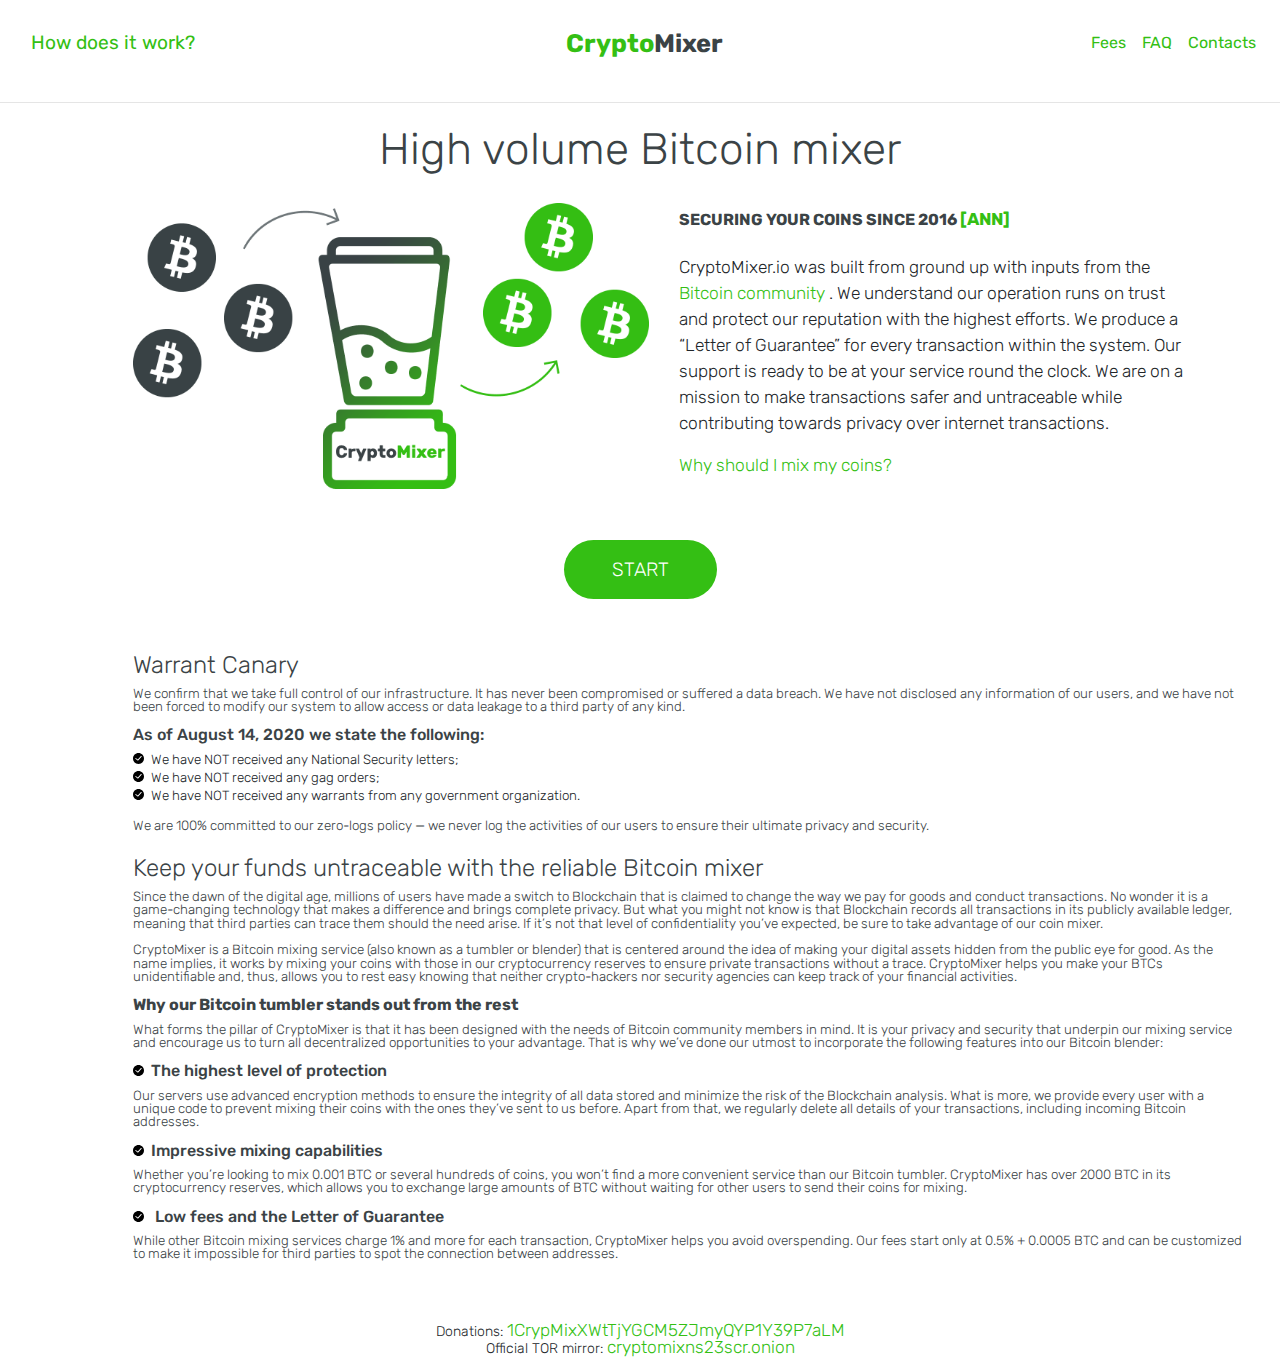
==== index.html @ e3369b70 "bitcoin" ====
<!DOCTYPE html>
<html lang="en">
<head>
  <meta charset="UTF-8">
  <meta name="viewport" content="width=device-width, initial-scale=1.0">
  <meta http-equiv="X-UA-Compatible" content="ie=edge">
  <title>Bitcoin Mixer</title>
  <!--favicon-icon-->
  <link rel="shortcut icon" href="img/favicon.ico" type="image/x-icon">
<!--font-Awasome-->
<link rel="stylesheet" href="css/font-awesome.min.css">
  <!-- bootstrap style -->
  <link rel="stylesheet" href="css/bootstrap.min.css">
 <!-- My Custom css stylesheet -->
 <link rel="stylesheet" href="css/style.css">
</head>
<body>
  <nav class="navbar navbar-expand-lg navbar-white bg-white py-2 ">
    <div class="col-lg-5 header-tittle">
      <a href="#" class="d-none d-lg-block">How does it work?</a>
    </div>
    <div class="col-lg-2 col-sm-12 my-header">
      <a class="navbar-brand " href="index.html"><span class="green">Crypto</span><span>Mixer</span></a>
      <button class="navbar-toggler" type="button" data-toggle="collapse" data-target="#navbarNab">
        <span> <i class="fa fa-bars"></i></span>
    </button>
    </div>
      <div class=" collapse navbar-collapse" id="navbarNab">
        <hr>
        <ul class="navbar-nav">
          <li class="nav-item why">
            <a class="nav-link" href="how.html">How does it work? </a>
          </li>
          <li class="nav-item why">
            <a class="nav-link" href="why.html">Why should I mix my coins</a>
          </li>
          <li class="nav-item active ">
            <a class="nav-link" href="fee.html">Fees</a>
          </li>
          <li class="nav-item">
            <a class="nav-link" href="faq.html">FAQ</a>
          </li>
          <li class="nav-item">
            <a class="nav-link" href="#">Contacts</a>
          </li>
        </ul>
      </div>
  </nav>
<hr>
  <!-- Header-Section -->
<div id="heading-section">
  <div class="container ">
    <h1 class="text-center mt-4 mb-3 heading">High volume Bitcoin mixer</h1>
    <div class="row pl-5 ">
      <div class="col-lg-6">
        <img src="img/index3.png" alt="" class="img-fluid my-3">
      </div>
      <div class="col-lg-6 mt-4">
        <h3 class="heading-tittle">SECURING YOUR COINS SINCE 2016 <a href="#" class="link">[ANN]</a></h3>
        <p class="discription">CryptoMixer.io was built from ground up with inputs from the <a href="#">Bitcoin community</a> . We understand our operation runs on trust and protect our reputation with the highest efforts. We produce a “Letter of Guarantee” for every transaction within the system. Our support is ready to be at your service round the clock. We are on a mission to make transactions safer and untraceable while contributing towards privacy over internet transactions.</p>
        <a href="#" class="link">Why should I mix my coins?</a>
      </div>
    </div>

    <div class="text-center my-5">
      <a href="" class="btn-lg btn-success my-btn">Start</a>
    </div>
  </div>
</div>


<!-- Main Container Start -->
<div class="container">
  <div class="row">
    <div class="col-lg-12 mx-5">
      <section class="section-1">
        <h4 class="tittle1">Warrant Canary</h4>
        <p class="seo">We confirm that we take full control of our infrastructure. It has never been compromised or suffered a data breach. We have not disclosed any information of our users, and we have not been forced to modify our system to allow access or data leakage to a third party of any kind.</p>
        <h3 class="august">As of August 14, 2020 we state the following:</h3>
          <ul class="my-content">
            <li class="li">We have NOT received any National Security letters;</li>
            <li class="li">We have NOT received any gag orders;</li>
            <li class="li">We have NOT received any warrants from any government organization.</li>
          </ul>
        <p class="seo mt-3">We are 100% committed to our zero-logs policy — we never log the activities of our users to ensure their ultimate privacy and security.</p>
      </section>
      <section class="section-2">
        <h4 class="tittle1 mt-4">Keep your funds untraceable with the reliable Bitcoin mixer</h4>
        <p class="seo"> Since the dawn of the digital age, millions of users have made a switch to Blockchain that is claimed to change the way we pay for goods and conduct transactions. No wonder it is a game-changing technology that makes a difference and brings complete privacy. But what you might not know is that Blockchain records all transactions in its publicly available ledger, meaning that third parties can trace them should the need arise. If it’s not that level of confidentiality you’ve expected, be sure to take advantage of our coin mixer.</p>
        <p class="seo">CryptoMixer is a Bitcoin mixing service (also known as a tumbler or blender) that is centered around the idea of making your digital assets hidden from the public eye for good. As the name implies, it works by mixing your coins with those in our cryptocurrency reserves to ensure private transactions without a trace. CryptoMixer helps you make your BTCs unidentifiable and, thus, allows you to rest easy knowing that neither crypto-hackers nor security agencies can keep track of your financial activities.</p>
      </section>
      <section class="section-3 pb-5">
        <h5 class="seo1">Why our Bitcoin tumbler stands out from the rest</h5>
        <p class="seo">What forms the pillar of CryptoMixer is that it has been designed with the needs of Bitcoin community members in mind. It is your privacy and security that underpin our mixing service and encourage us to turn all decentralized opportunities to your advantage. That is why we’ve done our utmost to incorporate the following features into our Bitcoin blender:</p>
        <ul class="list-unstyled">
          <li class="strong">The highest level of protection</li>
          <p class="seo">Our servers use advanced encryption methods to ensure the integrity of all data stored and minimize the risk of the Blockchain analysis. What is more, we provide every user with a unique code to prevent mixing their coins with the ones they’ve sent to us before. Apart from that, we regularly delete all details of your transactions, including incoming Bitcoin addresses.</p>
          <li class="strong">Impressive mixing capabilities</li>
          <p class="seo">Whether you’re looking to mix 0.001 BTC or several hundreds of coins, you won’t find a more convenient service than our Bitcoin tumbler. CryptoMixer has over 2000 BTC in its cryptocurrency reserves, which allows you to exchange large amounts of BTC without waiting for other users to send their coins for mixing.</p>
          <li class="strong"> Low fees and the Letter of Guarantee</li>
          <p class="seo">While other Bitcoin mixing services charge 1% and more for each transaction, CryptoMixer helps you avoid overspending. Our fees start only at 0.5% + 0.0005 BTC and can be customized to make it impossible for third parties to spot the connection between addresses.</p>
        </ul>
      </section>
    </div>
  </div>
</div>







 <!-- end of container -->
 <footer class="text-center px-2">
   <p class="footer-3">Donations: <a href="" class="link">1CrypMixXWtTjYGCM5ZJmyQYP1Y39P7aLM</a></p>
   <p class="footer-3">Official TOR mirror: <a href="" class="link">cryptomixns23scr.onion</a></p>
 </footer>











 <!-- bootstrap javascript style -->
 <script src="https://code.jquery.com/jquery-3.5.1.slim.min.js" integrity="sha384-DfXdz2htPH0lsSSs5nCTpuj/zy4C+OGpamoFVy38MVBnE+IbbVYUew+OrCXaRkfj" crossorigin="anonymous"></script>
 <script src="https://cdn.jsdelivr.net/npm/popper.js@1.16.1/dist/umd/popper.min.js" integrity="sha384-9/reFTGAW83EW2RDu2S0VKaIzap3H66lZH81PoYlFhbGU+6BZp6G7niu735Sk7lN" crossorigin="anonymous"></script>
 <script src="https://stackpath.bootstrapcdn.com/bootstrap/4.5.2/js/bootstrap.min.js" integrity="sha384-B4gt1jrGC7Jh4AgTPSdUtOBvfO8shuf57BaghqFfPlYxofvL8/KUEfYiJOMMV+rV" crossorigin="anonymous"></script>


</body>
</html>
---- css/style.css ----
@import url("https://fonts.googleapis.com/css2?family=Rubik:ital,wght@0,300;0,400;0,500;0,700;0,900;1,300;1,400;1,500;1,700;1,900&display=swap");
html, body, div, span, applet, object, iframe,
h1, h2, h3, h4, h5, h6, p, blockquote, pre,
a, abbr, acronym, address, big, cite, code,
del, dfn, em, img, ins, kbd, q, s, samp,
small, strike, strong, sub, sup, tt, var,
b, u, i, center,
dl, dt, dd, ol, ul, li,
fieldset, form, label, legend,
table, caption, tbody, tfoot, thead, tr, th, td,
article, aside, canvas, details, embed,
figure, figcaption, footer, header, hgroup,
menu, nav, output, ruby, section, summary,
time, mark, audio, video {
  margin: 0;
  padding: 0;
  border: 0;
  font-size: 100%;
  font: inherit;
  vertical-align: baseline; }

/* HTML5 display-role reset for older browsers */
article, aside, details, figcaption, figure,
footer, header, hgroup, menu, nav, section {
  display: block; }

body {
  line-height: 1; }

ol, ul {
  list-style: none; }

blockquote, q {
  quotes: none; }

blockquote:before, blockquote:after,
q:before, q:after {
  content: '';
  content: none; }

table {
  border-collapse: collapse;
  border-spacing: 0; }

#why-page-header .seo1 {
  color: #3b4346;
  font-size: 14pt;
  margin-bottom: 7pt;
  margin-top: 14px;
  line-height: 1.1;
  font-weight: 300 !important; }

.tittlee h2 {
  margin-top: 10px;
  margin-bottom: 10px;
  color: #3b4346;
  font-weight: 300;
  font-size: 30px; }

.ul ul {
  list-style-type: disc;
  padding-left: 20px; }
  .ul ul li {
    font-size: 12pt;
    font-weight: 300;
    line-height: 1.3; }

.one ol {
  list-style-type: one;
  padding-left: 20px; }
  .one ol li {
    font-size: 12pt;
    font-weight: 300;
    line-height: 1.3; }

html, body, div, span, applet, object, iframe,
h1, h2, h3, h4, h5, h6, p, blockquote, pre,
a, abbr, acronym, address, big, cite, code,
del, dfn, em, img, ins, kbd, q, s, samp,
small, strike, strong, sub, sup, tt, var,
b, u, i, center,
dl, dt, dd, ol, ul, li,
fieldset, form, label, legend,
table, caption, tbody, tfoot, thead, tr, th, td,
article, aside, canvas, details, embed,
figure, figcaption, footer, header, hgroup,
menu, nav, output, ruby, section, summary,
time, mark, audio, video {
  margin: 0;
  padding: 0;
  border: 0;
  font-size: 100%;
  font: inherit;
  vertical-align: baseline; }

/* HTML5 display-role reset for older browsers */
article, aside, details, figcaption, figure,
footer, header, hgroup, menu, nav, section {
  display: block; }

body {
  line-height: 1; }

blockquote, q {
  quotes: none; }

blockquote:before, blockquote:after,
q:before, q:after {
  content: '';
  content: none; }

table {
  border-collapse: collapse;
  border-spacing: 0; }

body {
  font-family: 'Rubik';
  font-size: 14px;
  font-weight: 300; }

.link {
  color: #34bf14; }

/* Navbar Start */
.navbar {
  font-size: 1.2rem;
  font-weight: 400;
  line-height: 50px;
  position: relative;
  text-align: right; }

.fa {
  color: #888;
  border-radius: 5px;
  padding: 5px 20px;
  transition: .5s; }

.fa:hover {
  background: rgba(228, 207, 207, 0.5); }

button:focus {
  outline: 0px dotted; }

.my-header button {
  position: absolute;
  right: 0;
  margin-top: 0;
  margin-bottom: 0;
  top: 20%;
  font-size: 25px; }

.navbar-brand {
  position: relative;
  font-weight: bold;
  color: #3b4346;
  font-size: 19pt;
  float: none;
  display: block;
  text-align: center;
  padding: 10px 15px; }

.navbar-brand .green {
  color: #34bf14;
  font-weight: bold; }

.navbar-brand span {
  color: #3b4346;
  font-weight: bold; }

.header-tittle {
  text-align: left; }

.header-tittle a {
  color: #34bf14; }

.nav-link {
  color: #34bf14;
  font-size: 12pt;
  padding: 0; }

a:hover {
  text-decoration: none;
  color: #3b4346; }

.why {
  display: none; }

/* Navbar End */
/* Heading-section-Start */
.heading {
  font-size: 33pt;
  text-align: center;
  color: #3b4346;
  font-weight: 300;
  margin: 20pt 0 20pt; }

.heading-tittle {
  font-weight: bold;
  font-size: 12pt;
  margin-bottom: 20pt;
  color: #3b4346; }

.heading-tittle a {
  color: #34bf14; }

.discription {
  font-weight: 300;
  font-size: 12pt;
  margin-bottom: 15pt;
  line-height: 1.5;
  font-size: 13pt; }

.discription a {
  color: #34bf14; }

.link {
  color: #34bf14;
  font-size: 13pt; }

.my-btn {
  background-color: #34bf14;
  padding: 1.1rem 3rem;
  font-size: 1.2rem;
  border-radius: 50px;
  text-transform: uppercase;
  transition: .5s; }

.my-btn:hover {
  background-color: #3b4346; }

.tittle1 {
  font-size: 24px;
  color: #3b4346;
  font-weight: 300;
  margin-top: 20px;
  margin-bottom: 10px; }

.seo {
  margin: 0 0 10px;
  color: #3b4346;
  font-size: 10pt !important;
  margin-bottom: 10pt !important;
  font-weight: 300; }

.seo1 {
  color: #3b4346;
  font-weight: bold;
  font-size: 12pt;
  margin-bottom: 7pt;
  margin-top: 14px; }

.august {
  color: #3b4346;
  font-weight: 500;
  font-size: 12pt;
  margin-bottom: 7pt;
  margin-top: 14px; }

.my-content li {
  font-size: 10pt !important;
  margin-bottom: 5px; }

.my-content li::before {
  content: '';
  display: inline-block;
  height: 11px;
  background-image: url("../img/check.svg");
  background-size: contain;
  background-repeat: no-repeat;
  padding-left: 18px; }

.strong {
  color: #3b4346;
  font-weight: 500;
  font-size: 12pt;
  margin-bottom: 7pt;
  margin-top: 14px; }

.strong::before {
  content: '';
  display: inline-block;
  height: 11px;
  background-image: url("../img/check.svg");
  background-size: contain;
  background-repeat: no-repeat;
  padding-left: 18px; }

/* Footer-Section */
.footer-p {
  color: #adb1b6; }

/*Heading Section End */
@media (max-width: 992px) {
  .why {
    display: block; } }
@media (max-width: 768px) {
  .heading {
    font-size: 25pt; } }

/*# sourceMappingURL=style.css.map */
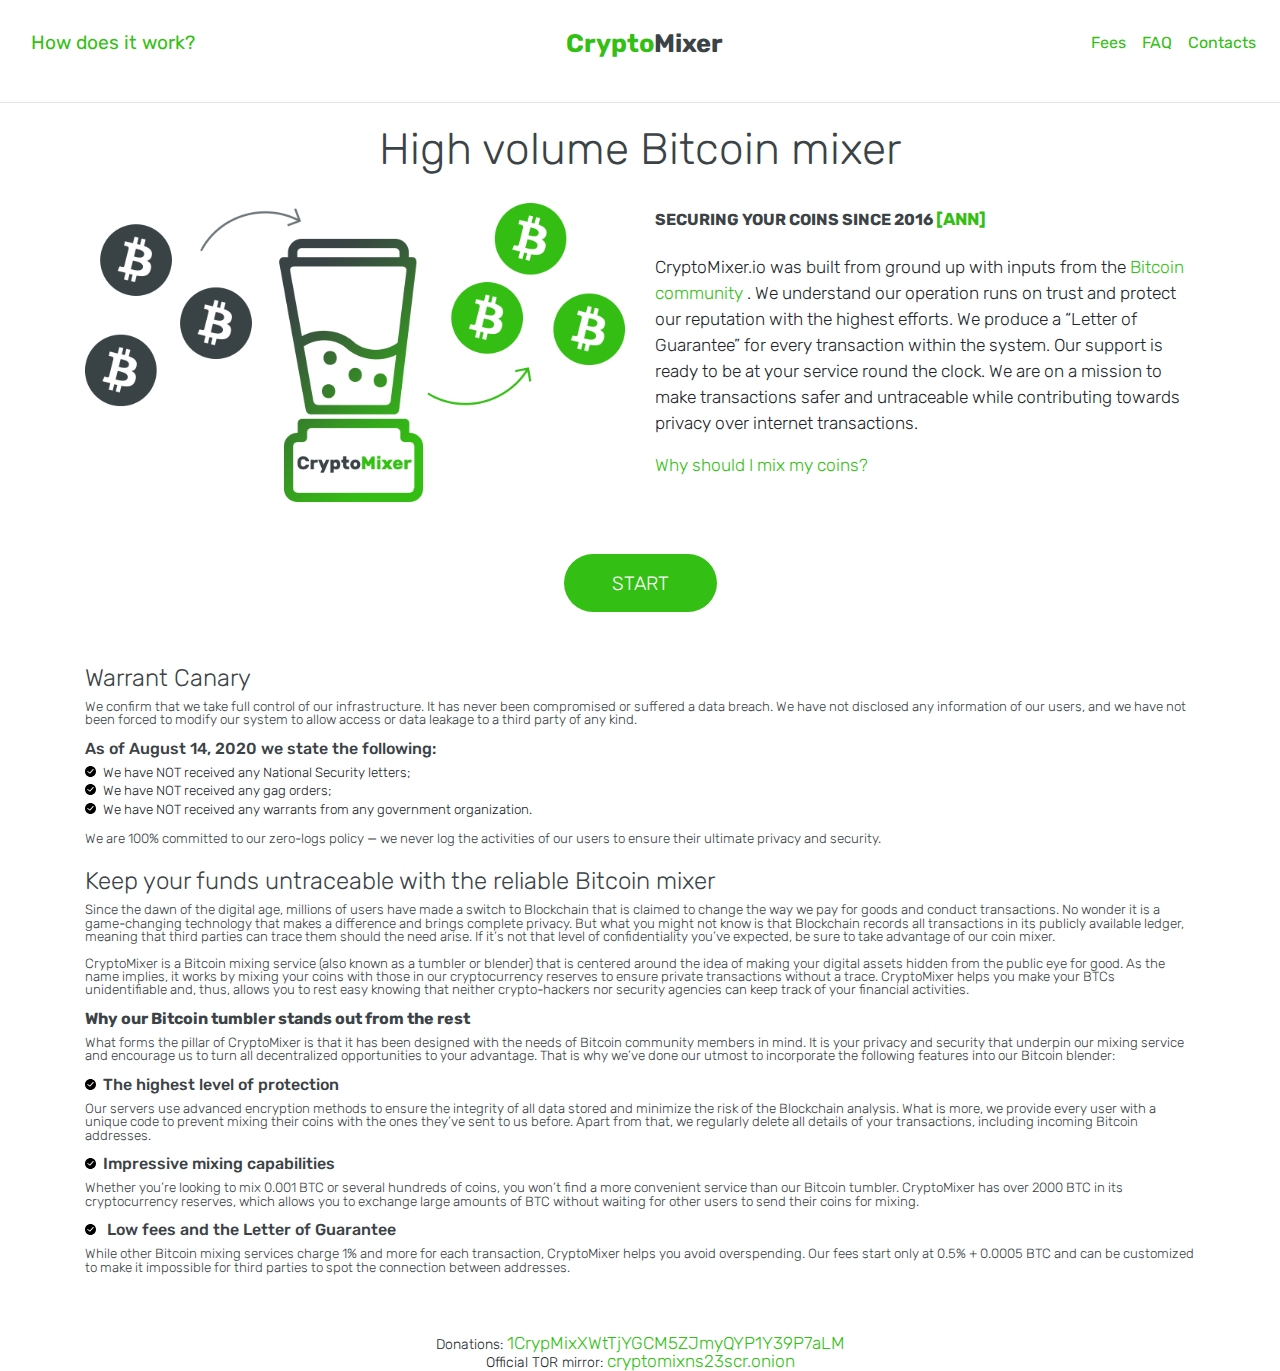
==== commit 562d2b82: "Update index.html" ====
--- a/index.html
+++ b/index.html
@@ -51,7 +51,7 @@
 <div id="heading-section">
   <div class="container ">
     <h1 class="text-center mt-4 mb-3 heading">High volume Bitcoin mixer</h1>
-    <div class="row pl-5 ">
+    <div class="row">
       <div class="col-lg-6">
         <img src="img/index3.png" alt="" class="img-fluid my-3">
       </div>
@@ -72,7 +72,7 @@
 <!-- Main Container Start -->
 <div class="container">
   <div class="row">
-    <div class="col-lg-12 mx-5">
+    <div class="col-lg-12">
       <section class="section-1">
         <h4 class="tittle1">Warrant Canary</h4>
         <p class="seo">We confirm that we take full control of our infrastructure. It has never been compromised or suffered a data breach. We have not disclosed any information of our users, and we have not been forced to modify our system to allow access or data leakage to a third party of any kind.</p>
